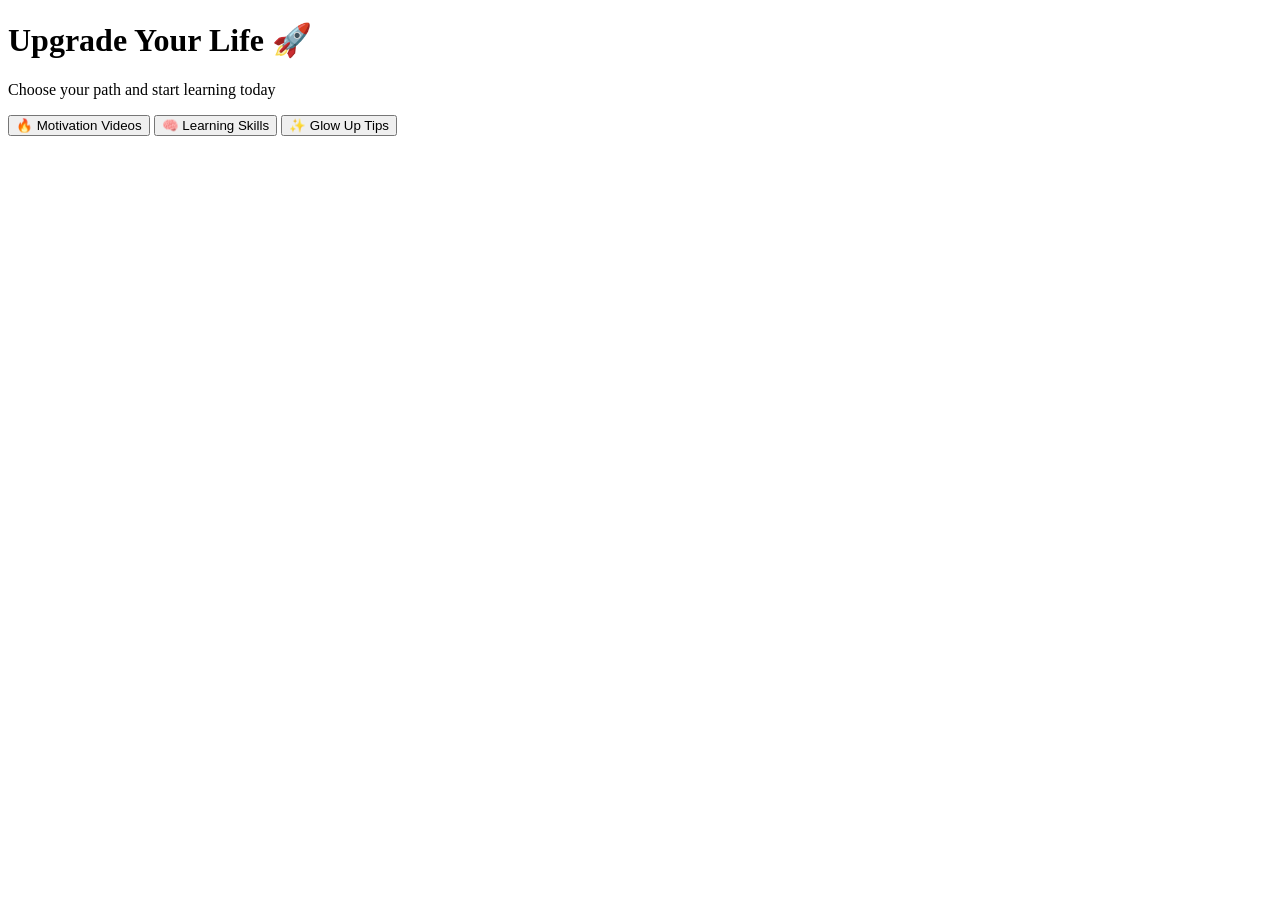
==== web.html @ 7c0bec58 "Add files via upload" ====
<!DOCTYPE html>
<html lang="en">
<head>
  <meta charset="UTF-8">
  <title>Video Hub Pro</title>
  <link rel="stylesheet" href="web.css">
  <meta name="viewport" content="width=device-width, initial-scale=1.0">
</head>

<body>

  <div class="hero">

    <div class="card">

      <h1>Upgrade Your Life 🚀</h1>
      <p>Choose your path and start learning today</p>

      <div class="grid">

        <button onclick="location.href='#'">
          🔥 Motivation Videos
        </button>

        <button onclick="location.href='skill.html'">
          🧠 Learning Skills
        </button>

        <button onclick="location.href='glowup.html'">
          ✨ Glow Up Tips
        </button>

      </div>

    </div>

  </div>

</body>
</html>
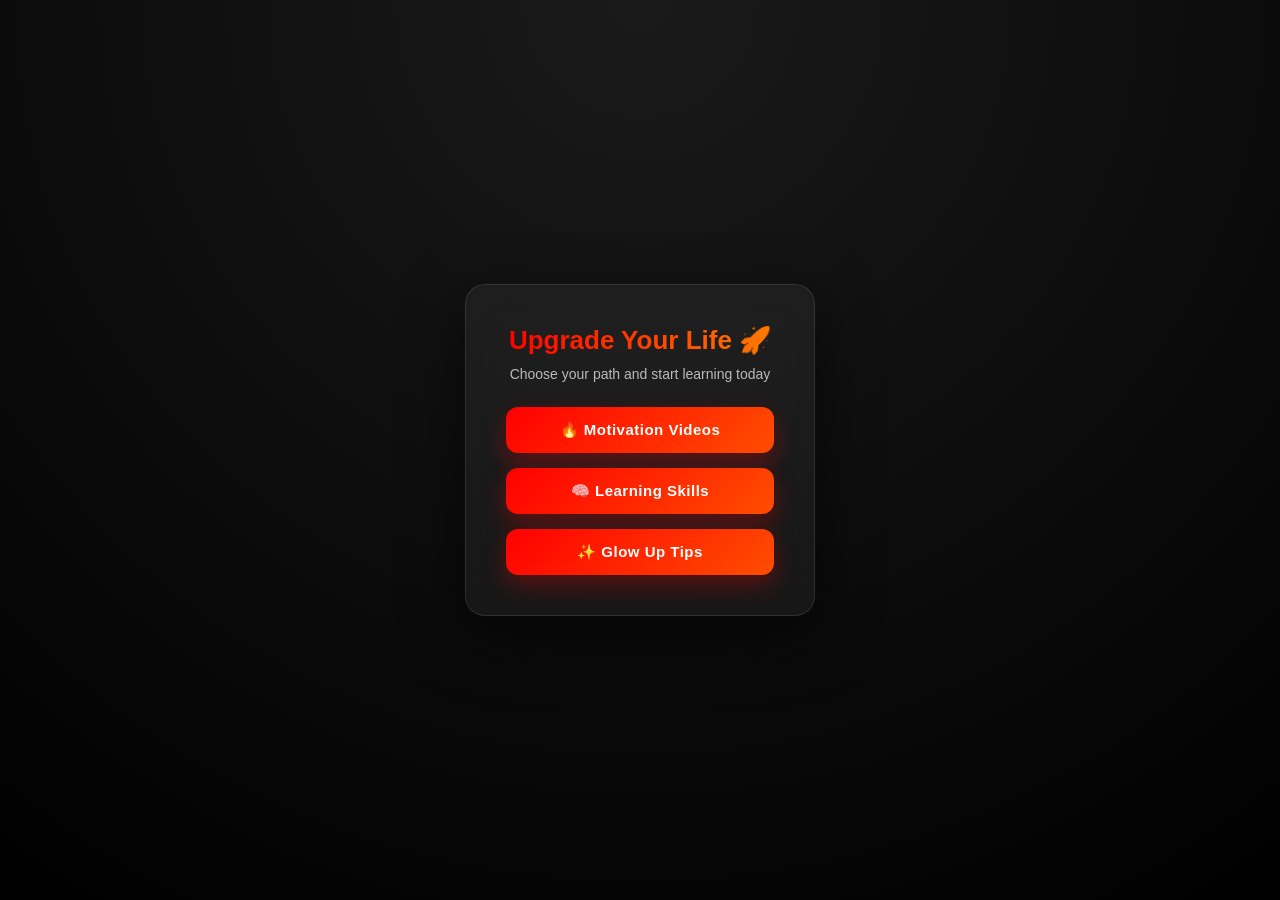
==== commit 4efe405e: "Add files via upload" ====
--- a/web.html
+++ b/web.html
@@ -35,6 +35,82 @@
     </div>
 
   </div>
+  <style>*{
+  margin:0;
+  padding:0;
+  box-sizing:border-box;
+  font-family:"Poppins", Arial, sans-serif;
+}
+
+body{
+  height:100vh;
+  display:flex;
+  justify-content:center;
+  align-items:center;
+  background: radial-gradient(circle at top, #1a1a1a, #000);
+  color:white;
+}
+
+/* MAIN CARD */
+.card{
+  background: rgba(255,255,255,0.05);
+  backdrop-filter: blur(15px);
+  padding:40px;
+  border-radius:20px;
+  width:350px;
+  text-align:center;
+  box-shadow:0 20px 60px rgba(0,0,0,0.6);
+  border:1px solid rgba(255,255,255,0.1);
+}
+
+/* TITLE */
+h1{
+  font-size:26px;
+  margin-bottom:10px;
+  background: linear-gradient(90deg,#ff0000,#ff7b00);
+  -webkit-background-clip:text;
+  -webkit-text-fill-color:transparent;
+}
+
+/* TEXT */
+p{
+  color:#bbb;
+  margin-bottom:25px;
+  font-size:14px;
+}
+
+/* BUTTON GRID */
+.grid{
+  display:flex;
+  flex-direction:column;
+  gap:15px;
+}
+
+/* PREMIUM BUTTON */
+button{
+  padding:14px;
+  border:none;
+  border-radius:12px;
+  cursor:pointer;
+  font-size:15px;
+  font-weight:600;
+  color:white;
+  background: linear-gradient(135deg,#ff0000,#ff4d00);
+  box-shadow:0 10px 25px rgba(255,0,0,0.3);
+  transition:0.3s ease;
+  letter-spacing:0.5px;
+}
+
+/* HOVER EFFECT */
+button:hover{
+  transform:translateY(-4px) scale(1.03);
+  box-shadow:0 15px 35px rgba(255,0,0,0.5);
+}
+
+/* CLICK EFFECT */
+button:active{
+  transform:scale(0.98);
+}</style>
 
 </body>
 </html>
